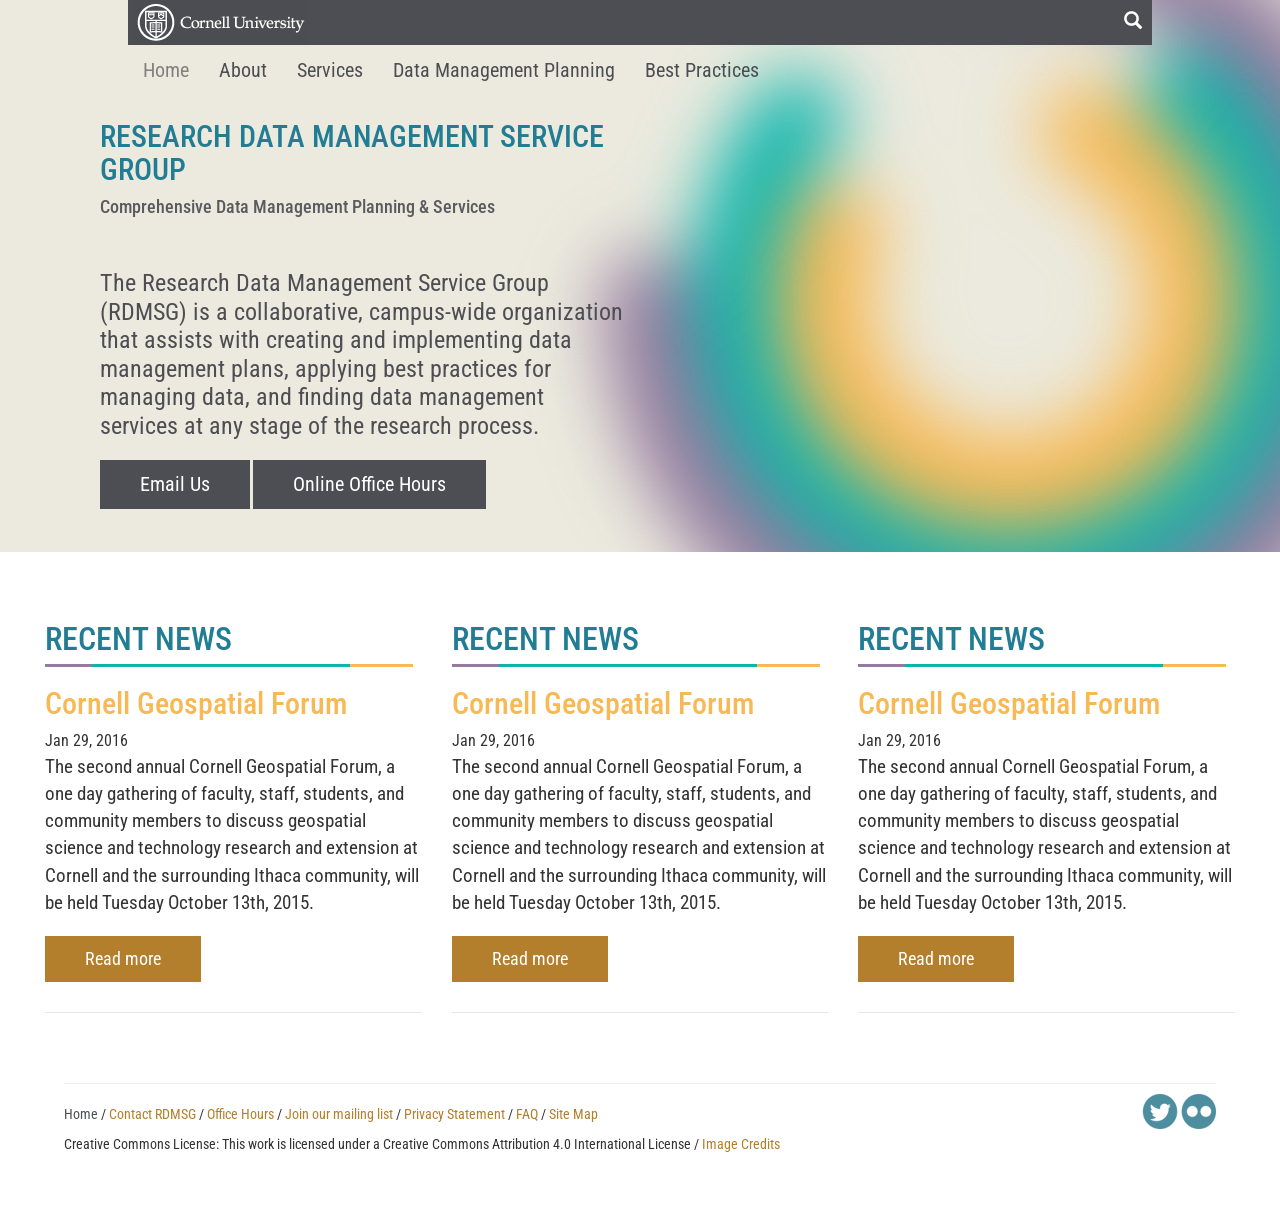
==== templates/index.html @ 50a37971 "Added static templates" ====
<!DOCTYPE html>
<html lang="en">
    <head>
        <meta charset="utf-8">
        <meta http-equiv="X-UA-Compatible" content="IE=edge">
        <meta name="viewport" content="width=device-width, initial-scale=1">
        <!-- The above 3 meta tags *must* come first in the head; any other head content must come *after* these tags -->
        <title></title>

        <!-- Font Icons AWSOME -->
        <link rel="stylesheet" href="https://maxcdn.bootstrapcdn.com/font-awesome/4.5.0/css/font-awesome.min.css">

        <!-- Google Font Roboto Condensed -->
        <link href='https://fonts.googleapis.com/css?family=Roboto+Condensed:400,400italic,700,700italic' rel='stylesheet' type='text/css'>

        <!-- Bootstrap -->
        <!-- Latest compiled and minified CSS -->
        <link rel="stylesheet" href="https://maxcdn.bootstrapcdn.com/bootstrap/3.3.6/css/bootstrap.min.css" integrity="sha384-1q8mTJOASx8j1Au+a5WDVnPi2lkFfwwEAa8hDDdjZlpLegxhjVME1fgjWPGmkzs7" crossorigin="anonymous">

        <link href="css/styles.css" rel="stylesheet" media="screen">

        <!-- HTML5 shim and Respond.js for IE8 support of HTML5 elements and media queries -->
        <!-- WARNING: Respond.js doesn't work if you view the page via file:// -->
        <!--[if lt IE 9]>
          <script src="https://oss.maxcdn.com/html5shiv/3.7.2/html5shiv.min.js"></script>
          <script src="https://oss.maxcdn.com/respond/1.4.2/respond.min.js"></script>
        <![endif]-->
    </head>

    <body>




        <section class="row hero">

            <div class="col-xs-12 col-sm-12 col-md-6 col-lg-6 about">

                <h1>RESEARCH DATA MANAGEMENT SERVICE GROUP<br /><span>Comprehensive Data Management Planning & Services</span></h1>
               

                <p>The Research Data Management Service Group (RDMSG) is a collaborative, campus-wide organization that assists with creating and implementing data management plans, applying best practices for managing data, and finding data management services at any stage of the research process.</p>

                <a href='#' class='button-home'>Email Us</a>

                <a href='#' class='button-home'>Online Office Hours</a>

            </div>

            <div class="col-xs-12 col-sm-12 col-md-6 col-lg-6">

                

            </div>
            
        </section>




        <header>

            <a class="cu-logo"href="http://www.cornell.edu"><img src="images/cornell-logo.png" /></a>
            <a href=""><span class="glyphicon glyphicon-search" aria-hidden="true"></span></a>



            <nav class="navbar navbar-default">
                
                <div class="container-fluid">
                <!-- Brand and toggle get grouped for better mobile display -->

                    <div class="navbar-header">
                      <button type="button" class="navbar-toggle collapsed" data-toggle="collapse" data-target="#bs-example-navbar-collapse-1" aria-expanded="false">
                        <span class="sr-only">Toggle navigation</span>
                        <span class="icon-bar"></span>
                        <span class="icon-bar"></span>
                        <span class="icon-bar"></span>
                      </button>
                    </div>

                    <!-- Collect the nav links, forms, and other content for toggling -->
                    <div class="collapse navbar-collapse" id="bs-example-navbar-collapse-1">

                        <ul class="nav navbar-nav">
                            <li class="active"><a href="#">Home</a></li>
                            <li><a href="#">About</a></li>
                            <li><a href="#">Services</a></li>
                            <li><a href="#">Data Management Planning</a></li>
                            <li><a href="#">Best Practices </a></li>
                        </ul>
                    </div><!-- /.navbar-collapse -->
                </div><!-- /.container-fluid -->
            </nav>
            
        </header>

            

        <section class="row home-features">


            <div class="col-xs-12 col-sm-4 col-md-4 col-lg-4">
            
                <article>

                    <header>
                    
                        <h1>RECENT NEWS</h1>

                        <h2>Cornell Geospatial Forum</h2>

                        <time itemprop="dateCreated" datetime="2016-01-29"> Jan 29, 2016</time>

                    </header>

                    <p>The second annual Cornell Geospatial Forum, a one day gathering of faculty, staff, students, and community members to discuss geospatial science and technology research and extension at Cornell and the surrounding Ithaca community, will be held Tuesday October 13th, 2015.</p>

                    <a href='#' class='button'>Read more</a>

                </article>

            </div>


            <div class="col-xs-12 col-sm-4 col-md-4 col-lg-4">
            
                <article>

                    <header>
                    
                        <h1>RECENT NEWS</h1>

                        <h2>Cornell Geospatial Forum</h2>

                        <time itemprop="dateCreated" datetime="2016-01-29"> Jan 29, 2016</time>

                    </header>

                    <p>The second annual Cornell Geospatial Forum, a one day gathering of faculty, staff, students, and community members to discuss geospatial science and technology research and extension at Cornell and the surrounding Ithaca community, will be held Tuesday October 13th, 2015.</p>

                    <a href='#' class='button'>Read more</a>

                </article>

            </div>


            <div class="col-xs-12 col-sm-4 col-md-4 col-lg-4">
            
                <article>

                    <header>
                    
                        <h1>RECENT NEWS</h1>

                        <h2>Cornell Geospatial Forum</h2>

                        <time itemprop="dateCreated" datetime="2016-01-29"> Jan 29, 2016</time>

                    </header>

                    <p>The second annual Cornell Geospatial Forum, a one day gathering of faculty, staff, students, and community members to discuss geospatial science and technology research and extension at Cornell and the surrounding Ithaca community, will be held Tuesday October 13th, 2015.</p>

                    <a href='#' class='button'>Read more</a>

                </article>

            </div>

        </section>

        <footer>

            <div class="social-media">
                
                <a href="#"><img src="images/icon-twitter.png" alt=""></a>
                <a href="#"><img src="images/icon-flicker.png" alt=""></a>

            </div>

            <nav>
                <ul>
                    <li><a class="active" href="#">Home</a> / </li>
                    <li><a href="#">Contact RDMSG</a> / </li>
                    <li><a href="#">Office Hours</a> / </li>
                    <li><a href="#">Join our mailing list</a> / </li>
                    <li><a href="#">Privacy Statement</a> / </li>
                    <li><a href="#">FAQ</a> / </li>
                    <li><a href="#">Site Map</a></li>
                </ul>
            </nav>

            <p>Creative Commons License: This work is licensed under a Creative Commons Attribution 4.0 International License / <a href="#" title="">Image Credits</a></p>

        </footer>


        <!-- jQuery (necessary for Bootstrap's JavaScript plugins) -->
        <script src="https://ajax.googleapis.com/ajax/libs/jquery/1.11.3/jquery.min.js"></script>

        <!-- Latest compiled and minified JavaScript -->
        <script src="https://maxcdn.bootstrapcdn.com/bootstrap/3.3.6/js/bootstrap.min.js" integrity="sha384-0mSbJDEHialfmuBBQP6A4Qrprq5OVfW37PRR3j5ELqxss1yVqOtnepnHVP9aJ7xS" crossorigin="anonymous"></script>
        
    </body>
</html>
---- templates/css/styles.css ----
.row {
  margin: 0; }

a {
  color: #b37f2c; }

.active {
  color: #4d4e53; }

body {
  font-family: "Roboto Condensed","Helvetica Neue",Helvetica,Arial,sans-serif;
  font-weight: 400;
  overflow-x: hidden; }

header {
  height: 45px;
  width: 80%;
  background-color: #4d4e53;
  top: 0;
  position: absolute;
  left: 0;
  right: 0;
  margin-left: auto;
  margin-right: auto; }
  header .cu-logo {
    padding-left: 5px; }
  header .glyphicon-search {
    font-size: 18px;
    float: right;
    padding-top: 10px;
    padding-right: 10px;
    color: #fff; }
    header .glyphicon-search:hover {
      opacity: .5; }

.navbar {
  background-color: transparent;
  border: none; }

.container-fluid {
  padding: 0; }

#bs-example-navbar-collapse-1 {
  padding: 0; }
  #bs-example-navbar-collapse-1 ul {
    font-size: 20px; }
    #bs-example-navbar-collapse-1 ul li.active a {
      background-color: transparent;
      color: gray; }
    #bs-example-navbar-collapse-1 ul li a {
      color: #4d4e53; }
      #bs-example-navbar-collapse-1 ul li a:hover {
        color: gray; }

.hero {
  padding-top: 100px;
  margin: 0;
  height: 552px;
  width: 100%;
  background: #ebeade url("../images/bg-hero-home.jpg") no-repeat top right;
  background-size: cover; }
  .hero h1 {
    font-size: 30px;
    color: #207d93; }
    .hero h1 strong {
      font-weight: 700; }
    .hero h1 span {
      color: #5a5b5e;
      font-size: 18px; }
  .hero p {
    font-size: 24px;
    color: #4d4e53;
    line-height: 1.19em;
    padding-top: 40px; }
  .hero .about {
    padding-left: 100px; }
  .hero .button-home {
    background-color: #4d4e53;
    color: #fff;
    padding: 10px 40px;
    font-size: 20px;
    display: inline-block;
    margin-top: 10px; }

.home-features {
  margin-top: 50px;
  margin-left: 30px;
  margin-right: 30px; }
  .home-features article {
    border-bottom: 1px solid #e6e6e7;
    padding-bottom: 30px;
    margin-bottom: 30px; }
    .home-features article header {
      height: auto;
      width: auto;
      background-color: #fff;
      position: relative; }
      .home-features article header h1 {
        font-size: 32px;
        color: #207d93;
        padding-bottom: 10px;
        background: #fff url("../images/title-borders.png") no-repeat bottom left; }
      .home-features article header h2 {
        font-size: 30px;
        color: #f8b954; }
      .home-features article header time {
        font-size: 16px; }
    .home-features article p {
      font-size: 19px; }
    .home-features article .button {
      background-color: #b37f2c;
      color: #fff;
      padding: 10px 40px;
      font-size: 18px;
      display: inline-block;
      margin-top: 10px; }

footer {
  width: 90%;
  border-top: 1px solid #ecedec;
  clear: both;
  display: block;
  margin: 0 auto;
  margin-top: 40px;
  margin-bottom: 60px; }
  footer .social-media {
    float: right;
    padding-top: 10px; }
  footer ul {
    list-style-type: none;
    padding: 0;
    padding-top: 20px; }
    footer ul li {
      display: inline-block;
      text-align: left; }

/*# sourceMappingURL=styles.css.map */
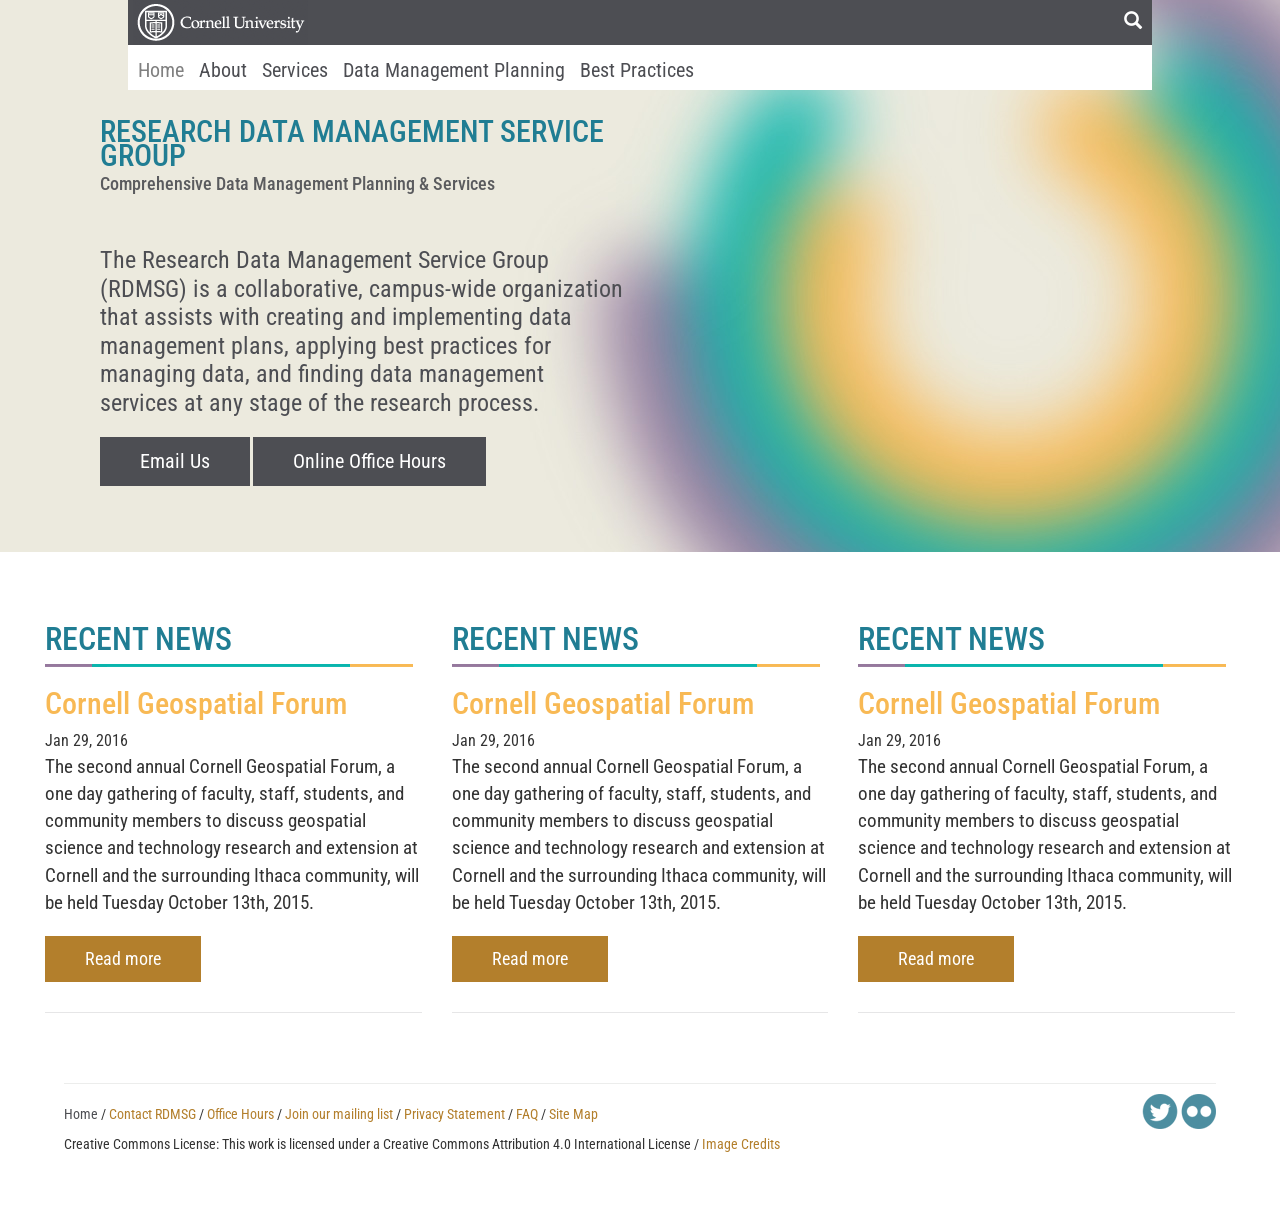
==== commit 19fe518f: "Working on homepage template." ====
--- a/templates/index.html
+++ b/templates/index.html
@@ -30,6 +30,8 @@
     <body>
 
 
+        
+
 
 
         <section class="row hero">
@@ -57,16 +59,14 @@
 
 
 
-
         <header>
 
             <a class="cu-logo"href="http://www.cornell.edu"><img src="images/cornell-logo.png" /></a>
             <a href=""><span class="glyphicon glyphicon-search" aria-hidden="true"></span></a>
 
 
-
             <nav class="navbar navbar-default">
-                
+            
                 <div class="container-fluid">
                 <!-- Brand and toggle get grouped for better mobile display -->
 
@@ -94,6 +94,10 @@
             </nav>
             
         </header>
+        
+
+
+       
 
             
 
--- a/templates/css/styles.css
+++ b/templates/css/styles.css
@@ -37,20 +37,47 @@
   background-color: transparent;
   border: none; }
 
+.navbar.navbar-default .navbar-header button {
+  position: absolute;
+  top: -49px;
+  right: 8px;
+  border: none; }
+  .navbar.navbar-default .navbar-header button .icon-bar {
+    background-color: #fff; }
+    .navbar.navbar-default .navbar-header button .icon-bar:hover {
+      opacity: .5; }
+
+.navbar-default .navbar-toggle:focus,
+.navbar-default .navbar-toggle:hover {
+  background-color: transparent; }
+
 .container-fluid {
   padding: 0; }
 
 #bs-example-navbar-collapse-1 {
+  margin: 0;
+  background-color: #fff;
   padding: 0; }
   #bs-example-navbar-collapse-1 ul {
-    font-size: 20px; }
+    margin: 0;
+    font-size: 20px;
+    padding-left: 10px; }
     #bs-example-navbar-collapse-1 ul li.active a {
       background-color: transparent;
-      color: gray; }
+      color: gray;
+      padding-right: 0;
+      padding-left: 0;
+      margin-right: 15px;
+      padding-bottom: 10px; }
     #bs-example-navbar-collapse-1 ul li a {
-      color: #4d4e53; }
+      color: #4d4e53;
+      padding-right: 0;
+      padding-left: 0;
+      margin-right: 15px;
+      padding-bottom: 10px; }
       #bs-example-navbar-collapse-1 ul li a:hover {
-        color: gray; }
+        color: #4d4e53;
+        border-bottom: none; }
 
 .hero {
   padding-top: 100px;
@@ -61,7 +88,8 @@
   background-size: cover; }
   .hero h1 {
     font-size: 30px;
-    color: #207d93; }
+    color: #207d93;
+    line-height: .8em; }
     .hero h1 strong {
       font-weight: 700; }
     .hero h1 span {
@@ -134,4 +162,30 @@
       display: inline-block;
       text-align: left; }
 
+@media (min-width: 640px) {
+  .navbar {
+    background-color: transparent;
+    border: none; }
+
+  #bs-example-navbar-collapse-1 {
+    padding: 0; }
+    #bs-example-navbar-collapse-1 ul {
+      font-size: 20px; }
+      #bs-example-navbar-collapse-1 ul li.active a {
+        background-color: transparent;
+        color: gray;
+        padding-right: 0;
+        padding-left: 0;
+        margin-right: 15px;
+        padding-bottom: 10px; }
+      #bs-example-navbar-collapse-1 ul li a {
+        color: #4d4e53;
+        padding-right: 0;
+        padding-left: 0;
+        margin-right: 15px;
+        padding-bottom: 10px; }
+        #bs-example-navbar-collapse-1 ul li a:hover {
+          color: gray;
+          border-bottom: 2px solid gray; } }
+
 /*# sourceMappingURL=styles.css.map */
